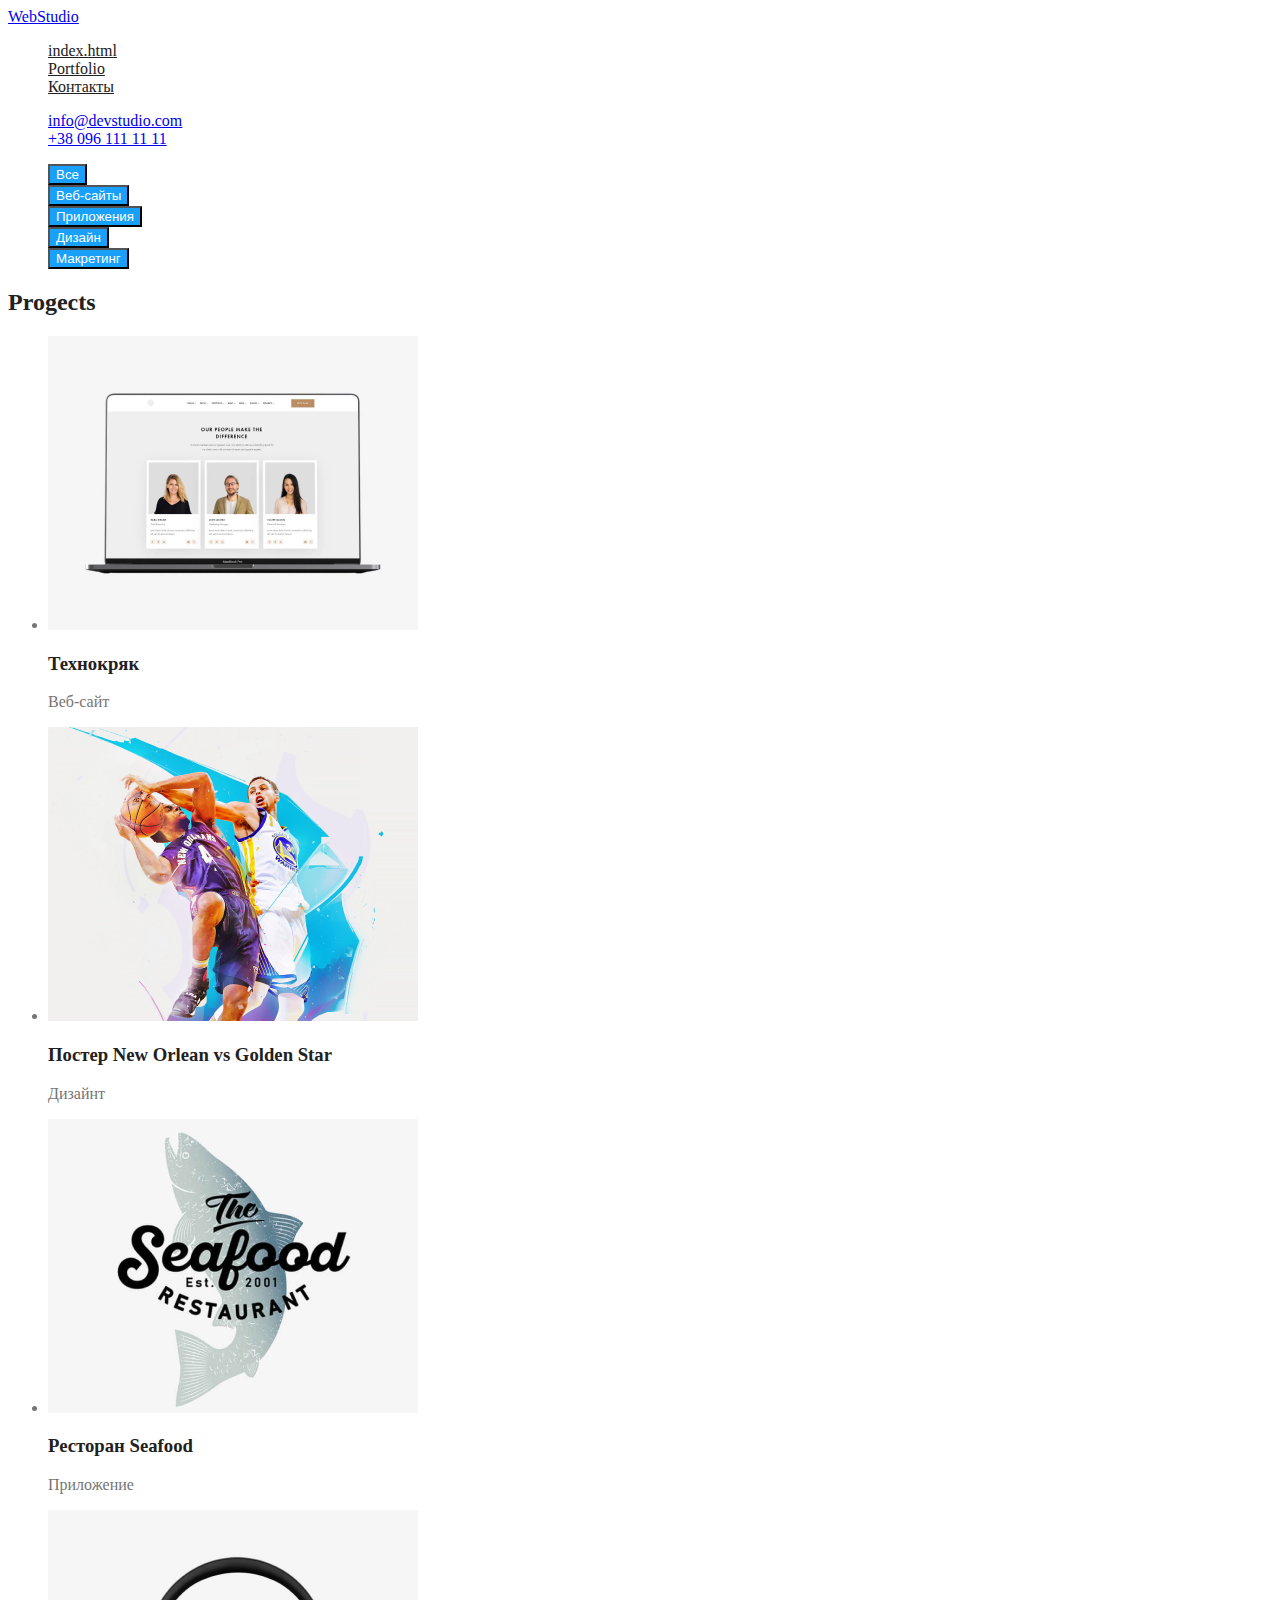
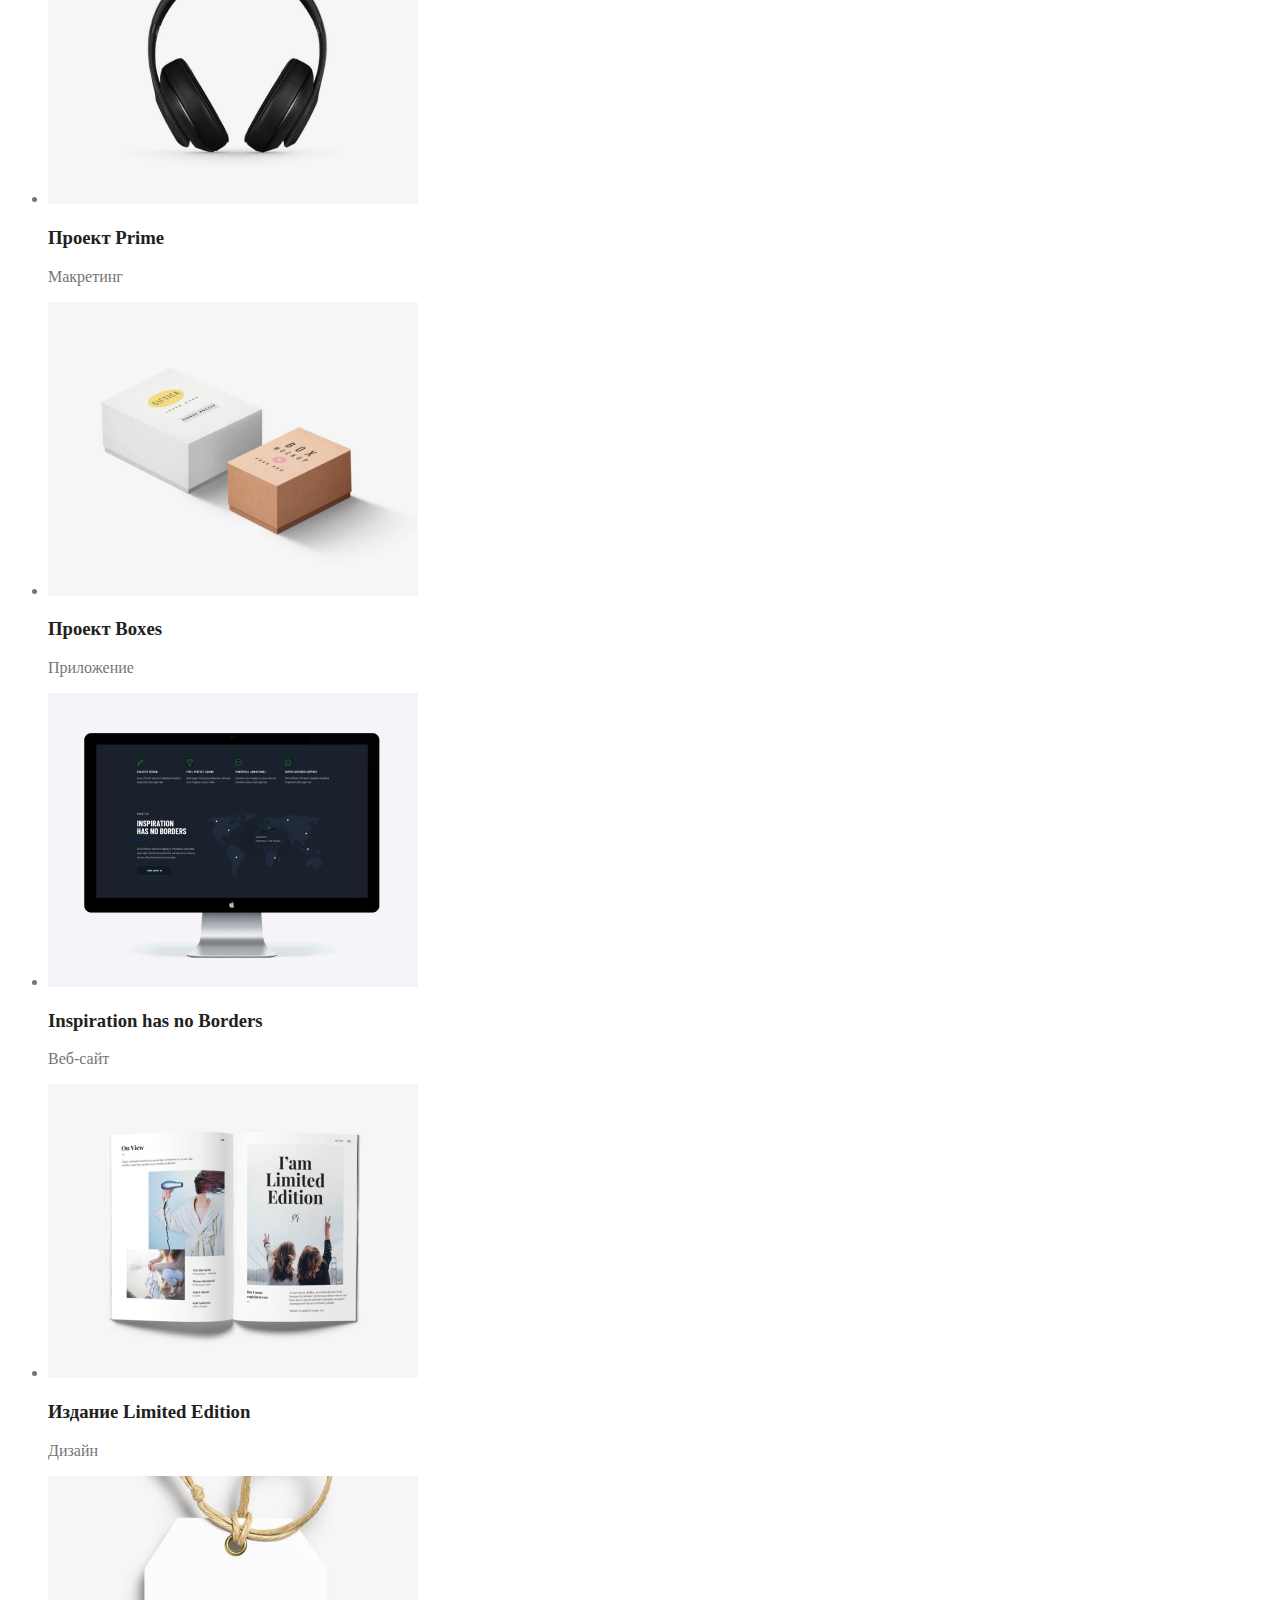
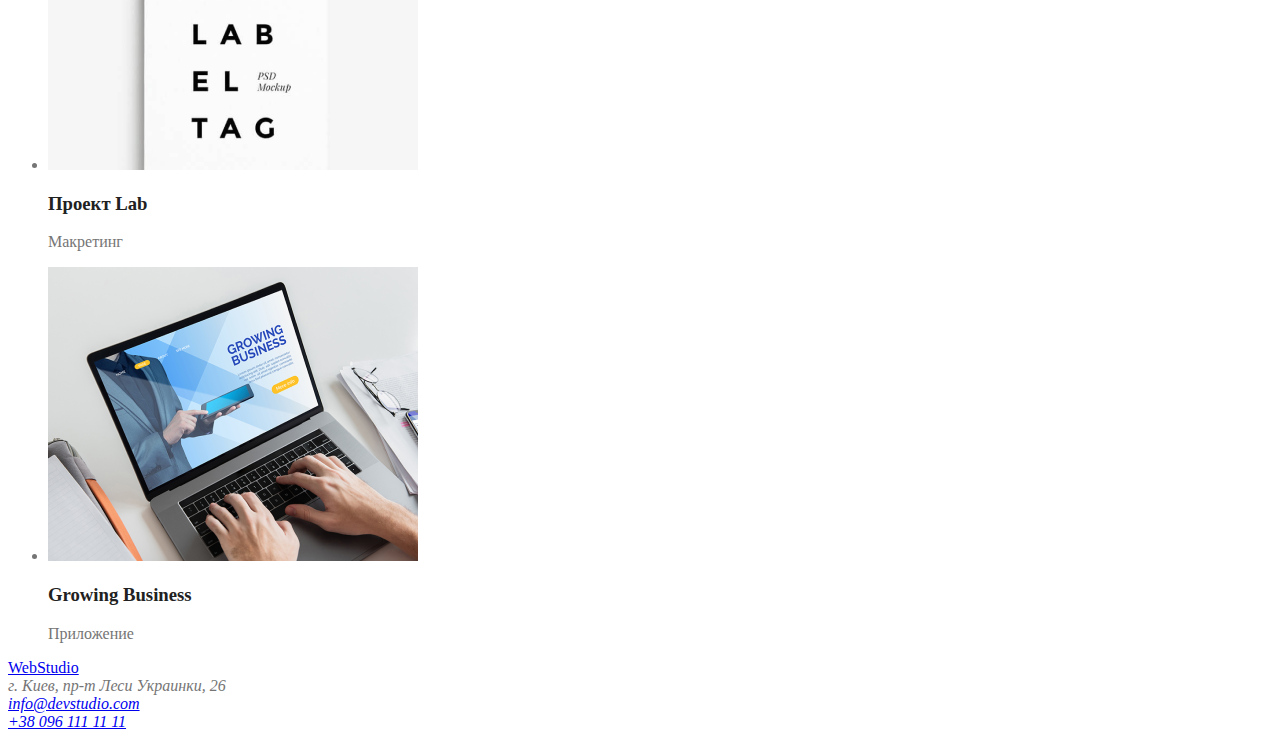
==== portfolio.html @ 929a91f0 "adding file hmw2" ====
<!DOCTYPE html>
<html lang="en">
<head>
    <meta charset="UTF-8">
    <meta name="viewport" content="width=device-width, initial-scale=1.0">
    <title>Document</title>
    <link rel="stylesheet" href="./css/style.css">
    
</head>
<body>
    <header>
        <nav>
            <a href="https://allakozakova.github.io/homework-02-html-css/">WebStudio</a>
        <ul class="site-nav list">
            <li>
                 <a href="./index.html"class="link">index.html</a></li>
            <li>
                <a href="./portfolio.html" class="link">Portfolio</a></li>
            <li>
                <a href=""class="link">Контакты</a></li>
            </nav>
        </ul>
        <ul class="auth-nav list">
            <li>
                <a href="mailto:info@devstudio.com">info@devstudio.com</a></li>
            <li>
                <a href="tel:+380961111111">+38 096 111 11 11</a></li>
            </ul>
    </header>
    <main> 
    <section>
        <h1 hidden>Filters</h1>
        <ul class="site-nav list">
            <li><button class="button primary">Вcе</button></li>
            <li><button class="button primary">Веб-сайты</button></li>
            <li><button class="button primary">Приложения</button></li>
            <li><button class="button primary">Дизайн</button></li>
            <li><button class="button primary">Макретинг</button></li>
        </ul>
    </section>
    <section class="section">
        <h2 class="section-title">Progects</h2>
        <ul class="feature-list">
            
            <li>
                <img src="images/img.png" alt="Веб-сайт" width="370">
                <h3 class="title">Технокряк</h3>
                <p class="p-style">Веб-сайт</p>
            </li>
            <li>
                <img src="images/img (1).png" alt="Дизайн" width="370">
                <h3 class="title">Постер New Orlean vs Golden Star</h3>
                <p class="p-style">Дизайнт</p>
            </li>
            <li>
                <img src="images/img (2).png" alt="Приложение" width="370">
                <h3 class="title">Ресторан Seafood</h3>
                <p class="p-style">Приложение</p>
            </li>
            <li>
                <img src="images/img (3).png" alt="Макретинг" width="370">
                <h3 class="title">Проект Prime</h3>
                <p class="p-style">Макретинг</p>
            </li><li>
                <img src="images/img (4).png" alt="Приложение" width="370">
                <h3 class="title">Проект Boxes</h3>
                <p class="p-style">Приложение</p>
            </li><li>
                <img src="images/img (5).png" alt="Веб-сайт" width="370">
                <h3 class="title">Inspiration has no Borders</h3>
                <p class="p-style">Веб-сайт</p>
            </li>
            <li>
                <img src="images/img (6).png" alt="Дизайн" width="370">
                <h3 class="title">Издание Limited Edition</h3>
                <p class="p-style">Дизайн</p>
            </li><li>
                <img src="images/img (7).png" alt="Макретинг" width="370">
                <h3 class="title">Проект Lab</h3>
                <p class="p-style">Макретинг</p>
            </li>
            <li>
                <img src="images/img (8).png" alt="Приложение" width="370">
                <h3 class="title">Growing Business</h3>
                <p class="p-style">Приложение</p>
            </li>
        </ul>
    </section>
</main>
<footer>
    <a href="/">WebStudio</a>
    <address>
      г. Киев, пр-т Леси Украинки, 26 <br> 
      <a href="mailto:info@devstudio.com">info@devstudio.com</a> <br>
      <a href="tel:+380961111111">+38 096 111 11 11</a>
    </address>
  </footer>
</body>
</html>

</section>
    </main>
    </body>
---- css/style.css ----
:root{
    --primary-text-color:#757575;
    --title-text-color:#212121;
    --accent-color:#18a0fb;
    --primary-white-color:#ffffff;
}
body{
    position: relative;
    width: 1600px;
    height: 2349px;
    background-color: var(--primary-white-color);
    color: var(--primary-text-color);
}
.logo{
    color: var(--title-text-color);
 }
 .logo:hover{
     color: var(--accent-color);
 }
.list{
    list-style: none;
}
.title{
    color: var(--title-text-color);
}
.p-style{
    color: var(--primary-text-color)
}
.site-nav .link{
    color:var(--title-text-color);
 }
 .site-nav .link:hover,
 .site-nav .link:focus{
color:var(--accent-color);
 }
 .site-nav .link.current{
   color: var(--accent-color);  
 }
 .auth-nav .link:none;
 .hero-title,.features-title,.work-title{
     color:var(--title-text-color);
 }
 .section-title{
     color:var(--title-text-color);
 }
 .feature-list.title{
color: var(--title-text-color);
 }
 .hero-title{
     color:var(--title-text-color);
 }
 .button{
     color: var(--title-text-color);
     background-color: var(--primary-white-color);

 }
 .button.primary{
     color: var(--primary-white-color);
     background-color: var(--accent-color);
}
.button.secondary{
    color: var(--accent-color);
    background-color: var(--primary-white-color);
}
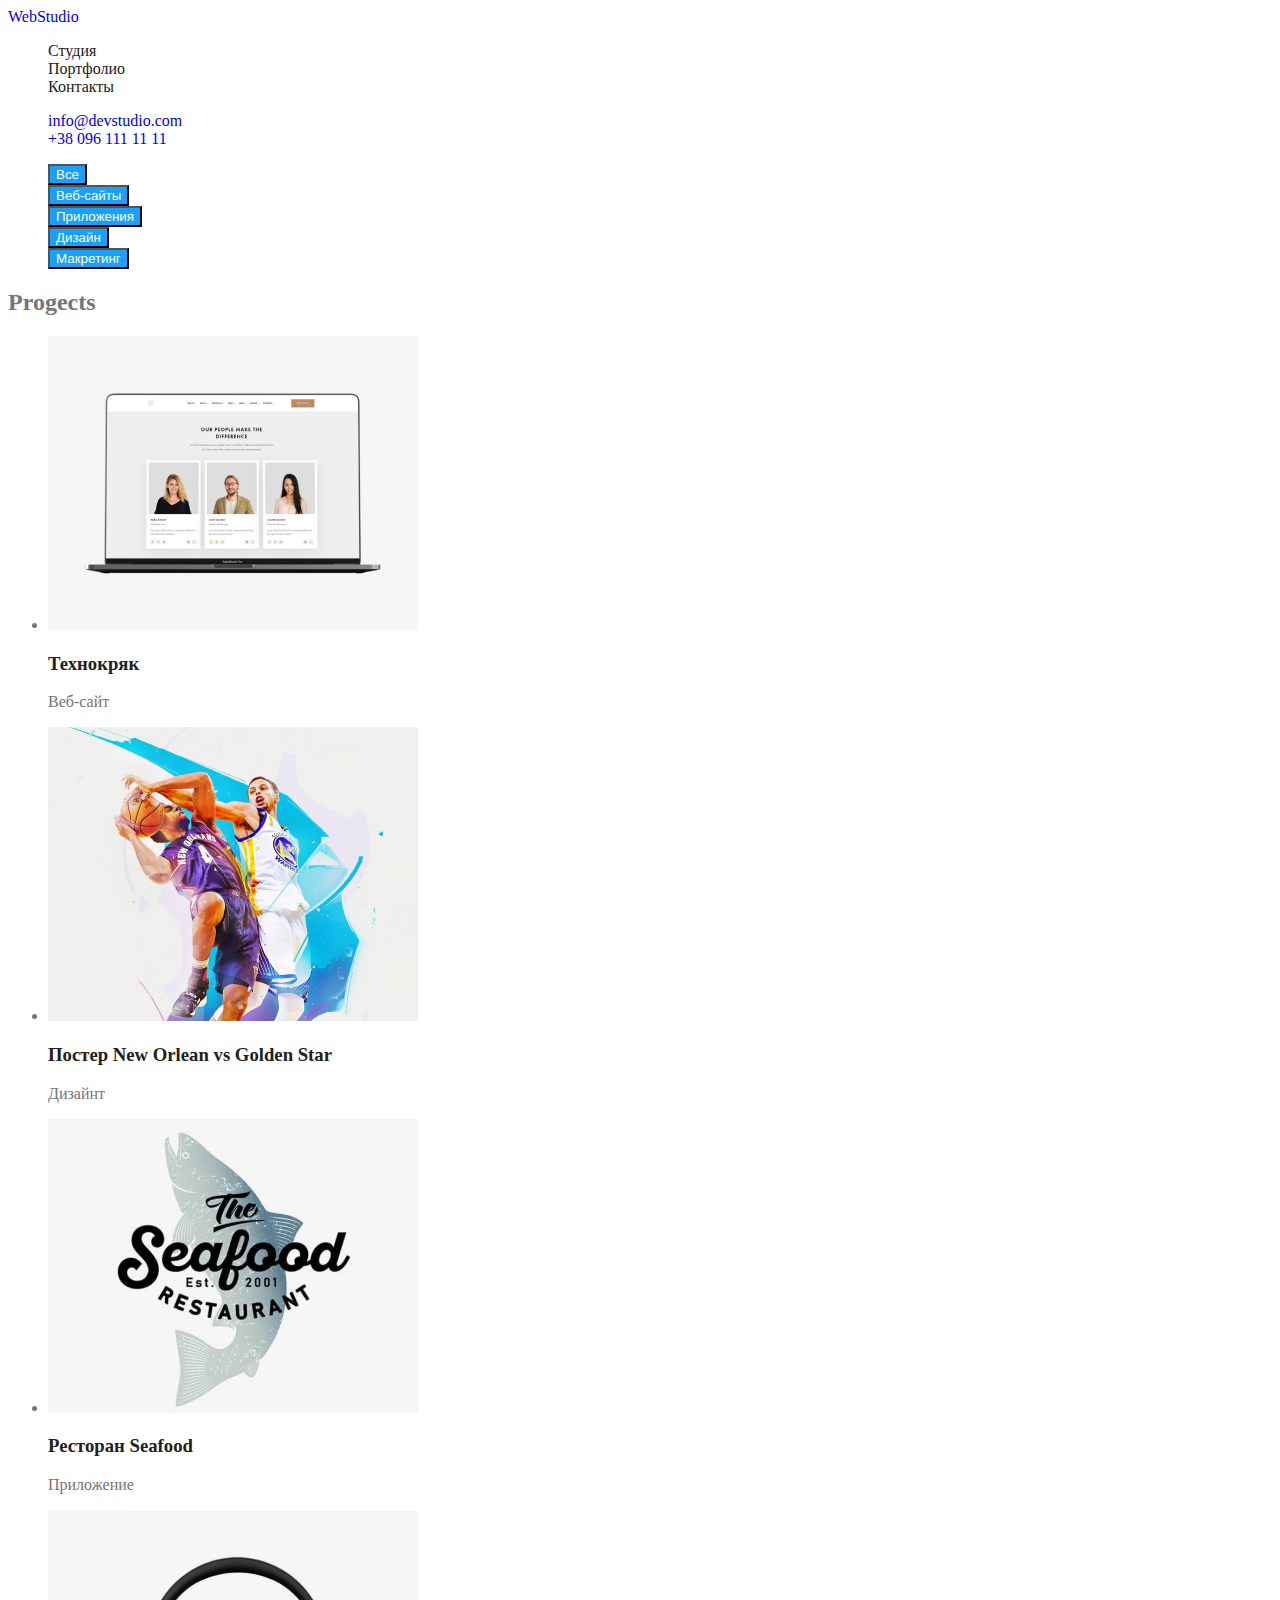
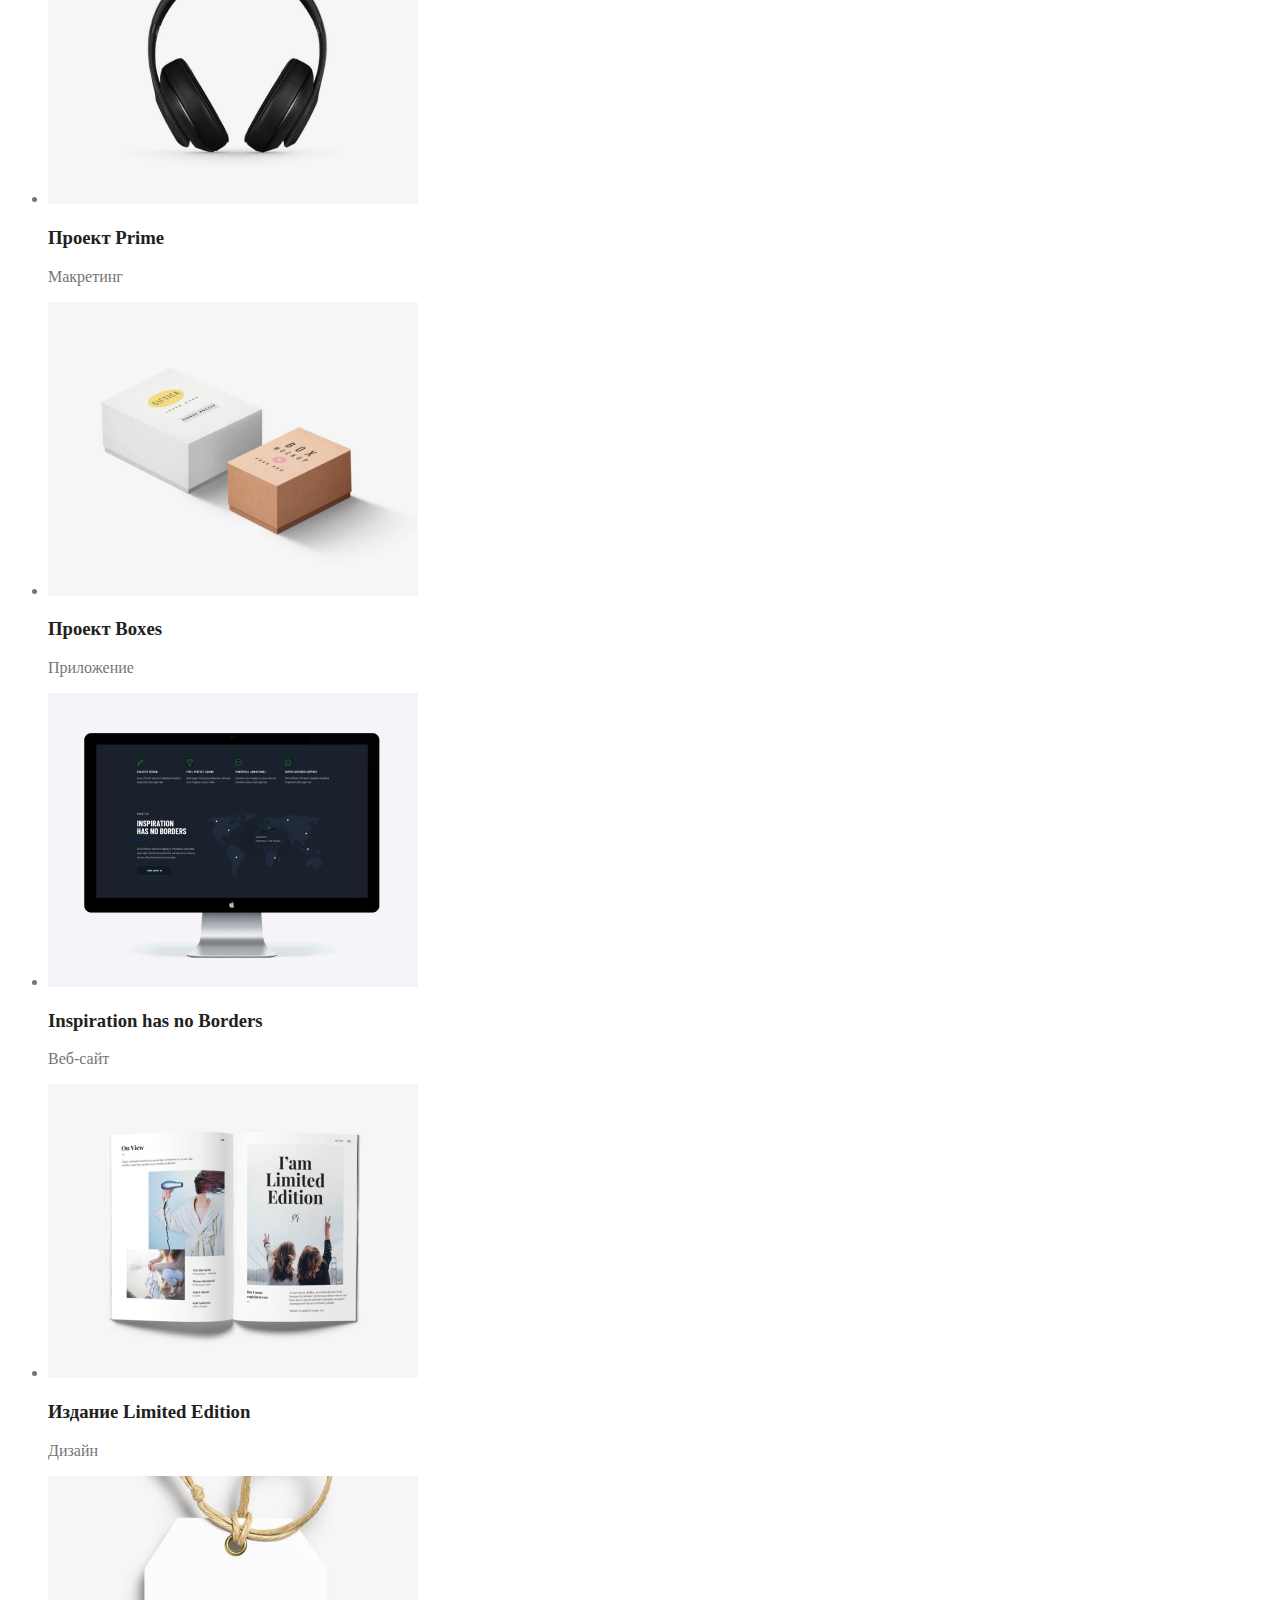
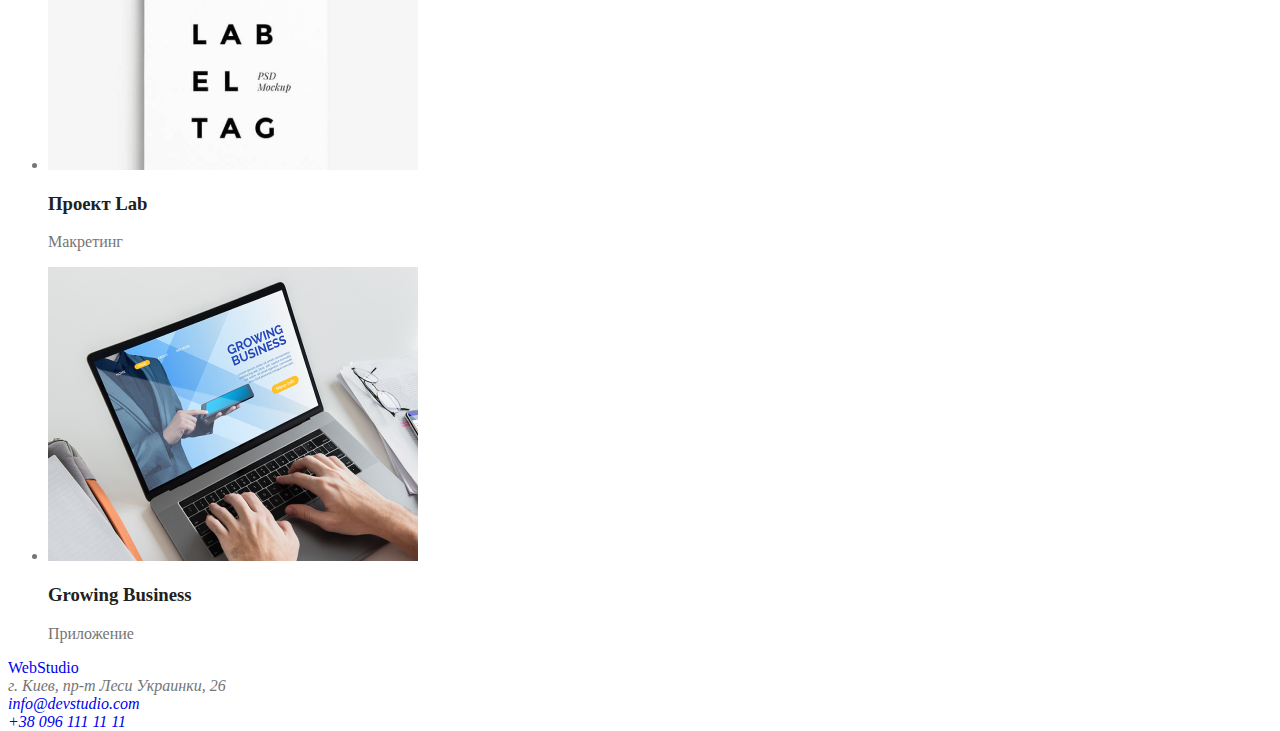
==== commit 71507bc8: "corr error" ====
--- a/portfolio.html
+++ b/portfolio.html
@@ -13,9 +13,9 @@
             <a href="https://allakozakova.github.io/homework-02-html-css/">WebStudio</a>
         <ul class="site-nav list">
             <li>
-                 <a href="./index.html"class="link">index.html</a></li>
+                 <a href="./index.html"class="link">Студия</a></li>
             <li>
-                <a href="./portfolio.html" class="link">Portfolio</a></li>
+                <a href="./portfolio.html" class="link">Портфолио</a></li>
             <li>
                 <a href=""class="link">Контакты</a></li>
             </nav>
--- a/css/style.css
+++ b/css/style.css
@@ -1,64 +1,66 @@
-:root{
-    --primary-text-color:#757575;
-    --title-text-color:#212121;
-    --accent-color:#18a0fb;
-    --primary-white-color:#ffffff;
+:root {
+  --primary-text-color: #757575;
+  --title-text-color: #212121;
+  --accent-color: #18a0fb;
+  --primary-white-color: #ffffff;
 }
-body{
-    position: relative;
-    width: 1600px;
-    height: 2349px;
-    background-color: var(--primary-white-color);
-    color: var(--primary-text-color);
+body {
+  position: relative;
+  width: 1600px;
+  height: 2349px;
+  background-color: var(--primary-white-color);
+  color: var(--primary-text-color);
 }
-.logo{
-    color: var(--title-text-color);
- }
- .logo:hover{
-     color: var(--accent-color);
- }
-.list{
-    list-style: none;
+.logo {
+  color: var(--title-text-color);
 }
-.title{
-    color: var(--title-text-color);
+.logo:hover {
+  color: var(--accent-color);
 }
-.p-style{
-    color: var(--primary-text-color)
+.list {
+  list-style: none;
 }
-.site-nav .link{
-    color:var(--title-text-color);
- }
- .site-nav .link:hover,
- .site-nav .link:focus{
-color:var(--accent-color);
- }
- .site-nav .link.current{
-   color: var(--accent-color);  
- }
- .auth-nav .link:none;
- .hero-title,.features-title,.work-title{
-     color:var(--title-text-color);
- }
- .section-title{
-     color:var(--title-text-color);
- }
- .feature-list.title{
-color: var(--title-text-color);
- }
- .hero-title{
-     color:var(--title-text-color);
- }
- .button{
-     color: var(--title-text-color);
-     background-color: var(--primary-white-color);
-
- }
- .button.primary{
-     color: var(--primary-white-color);
-     background-color: var(--accent-color);
+.title {
+  color: var(--title-text-color);
 }
-.button.secondary{
-    color: var(--accent-color);
-    background-color: var(--primary-white-color);
-}+.p-style {
+  color: var(--primary-text-color);
+}
+.site-nav .link {
+  color: var(--title-text-color);
+}
+.site-nav .link:hover,
+.site-nav .link:focus {
+  color: var(--accent-color);
+}
+.site-nav .link.current {
+  color: var(--accent-color);
+}
+.auth-nav.link: none;
+.link .hero-title,
+.features-title,
+.work-title;
+.section-title {
+  color: var(--title-text-color);
+}
+.feature-list.title {
+  color: var(--title-text-color);
+}
+.hero-title {
+  color: var(--title-text-color);
+}
+.button {
+  color: var(--title-text-color);
+  background-color: var(--primary-white-color);
+}
+.button.primary {
+  color: var(--primary-white-color);
+  background-color: var(--accent-color);
+}
+.button.secondary {
+  color: var(--accent-color);
+  background-color: var(--primary-white-color);
+}
+a {
+  text-decoration: none;
+}
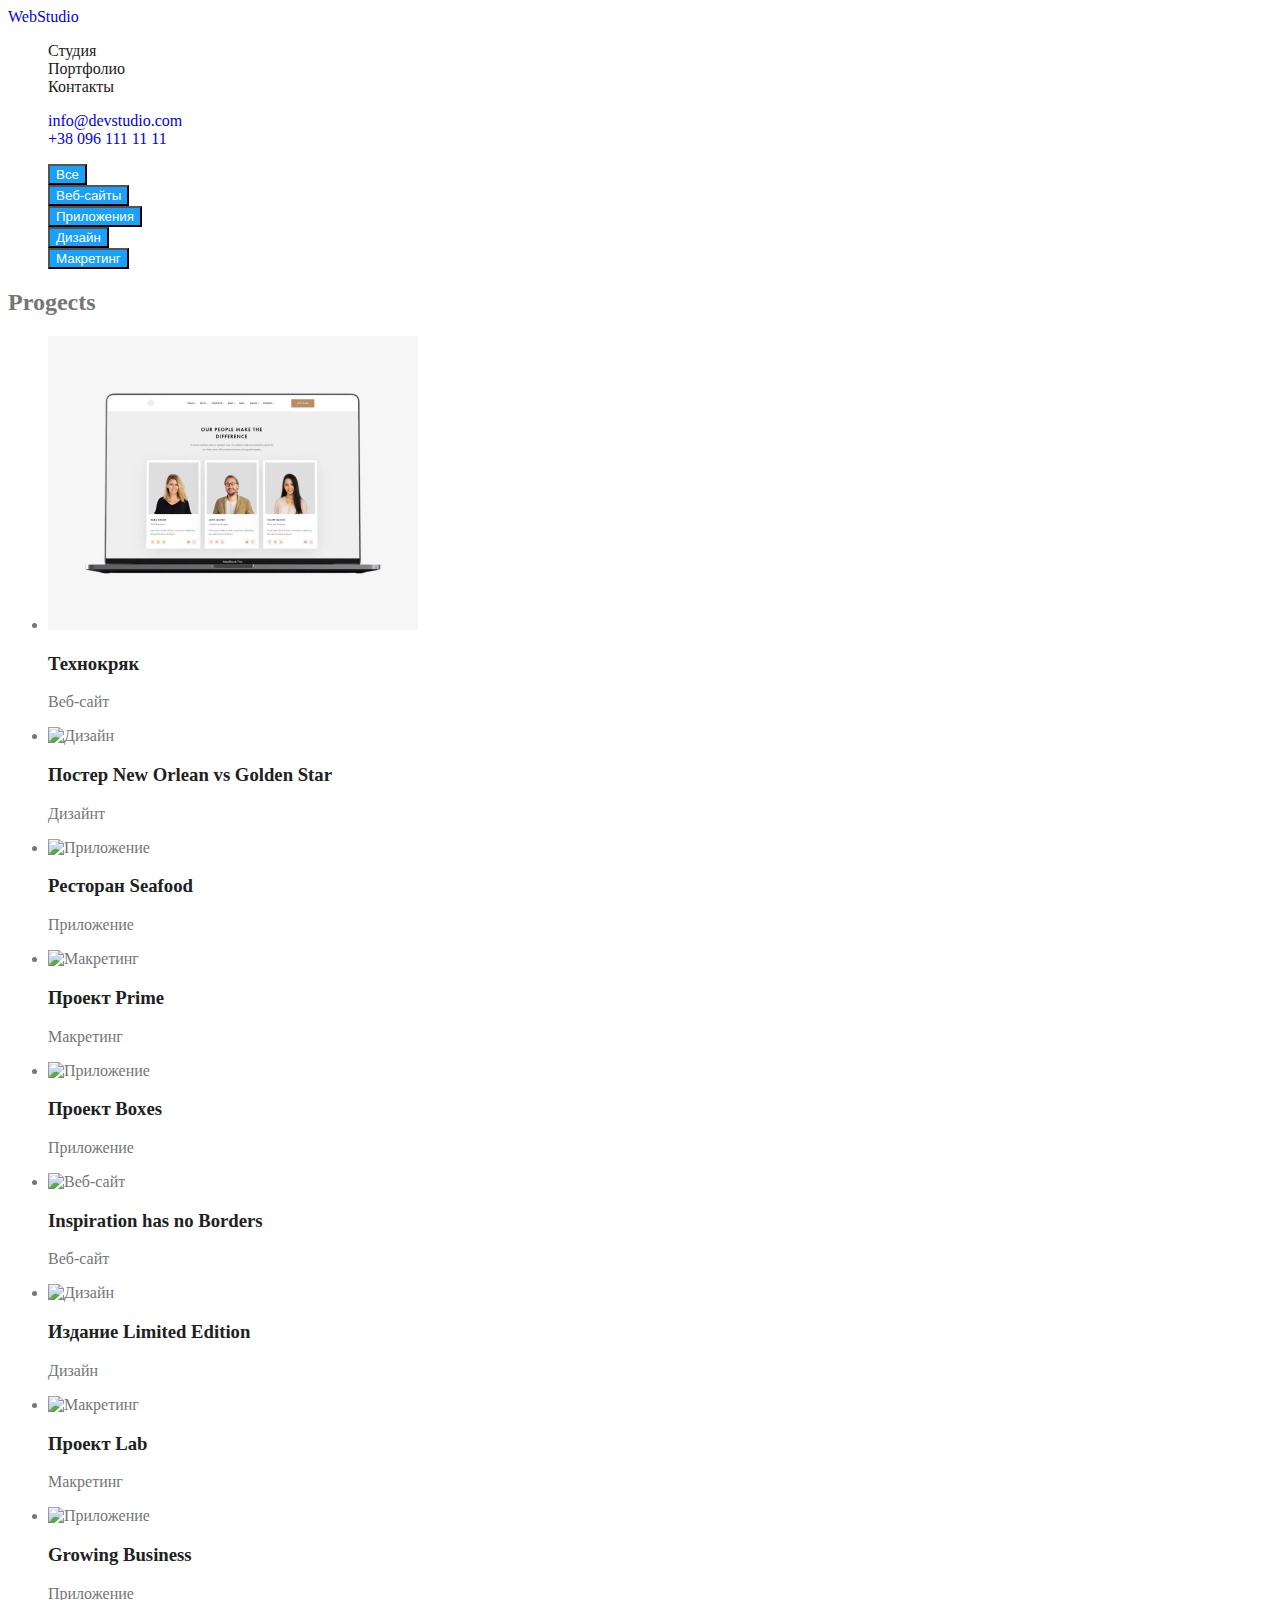
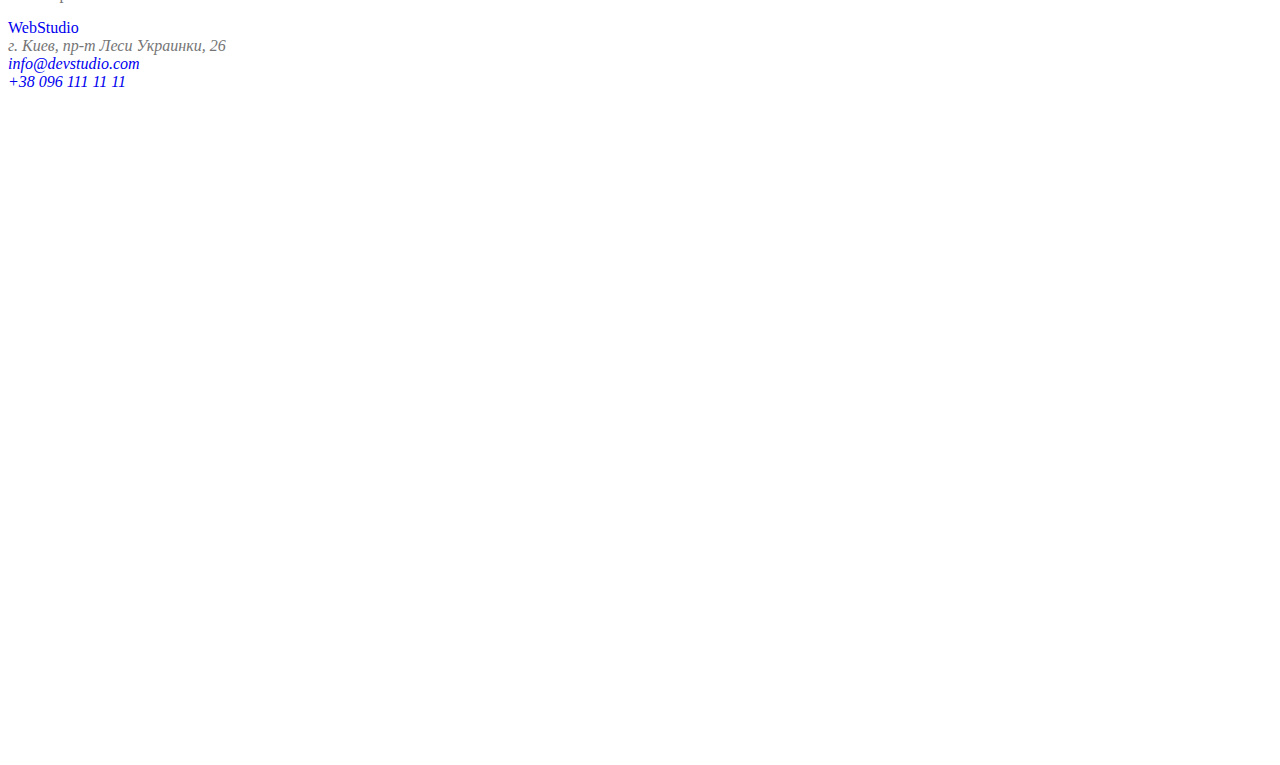
==== commit 044b0371: "error" ====
--- a/portfolio.html
+++ b/portfolio.html
@@ -13,13 +13,13 @@
             <a href="https://allakozakova.github.io/homework-02-html-css/">WebStudio</a>
         <ul class="site-nav list">
             <li>
-                 <a href="./index.html"class="link">Студия</a></li>
+                 <a href="./index.html" class="link">Студия</a></li>
             <li>
                 <a href="./portfolio.html" class="link">Портфолио</a></li>
             <li>
-                <a href=""class="link">Контакты</a></li>
-            </nav>
+                <a href="" class="link">Контакты</a></li>
         </ul>
+        </nav>
         <ul class="auth-nav list">
             <li>
                 <a href="mailto:info@devstudio.com">info@devstudio.com</a></li>
@@ -48,39 +48,39 @@
                 <p class="p-style">Веб-сайт</p>
             </li>
             <li>
-                <img src="images/img (1).png" alt="Дизайн" width="370">
+                <img src="images/img(1).png" alt="Дизайн" width="370">
                 <h3 class="title">Постер New Orlean vs Golden Star</h3>
                 <p class="p-style">Дизайнт</p>
             </li>
             <li>
-                <img src="images/img (2).png" alt="Приложение" width="370">
+                <img src="images/img(2).png" alt="Приложение" width="370">
                 <h3 class="title">Ресторан Seafood</h3>
                 <p class="p-style">Приложение</p>
             </li>
             <li>
-                <img src="images/img (3).png" alt="Макретинг" width="370">
+                <img src="images/img(3).png" alt="Макретинг" width="370">
                 <h3 class="title">Проект Prime</h3>
                 <p class="p-style">Макретинг</p>
             </li><li>
-                <img src="images/img (4).png" alt="Приложение" width="370">
+                <img src="images/img(4).png" alt="Приложение" width="370">
                 <h3 class="title">Проект Boxes</h3>
                 <p class="p-style">Приложение</p>
             </li><li>
-                <img src="images/img (5).png" alt="Веб-сайт" width="370">
+                <img src="images/img(5).png" alt="Веб-сайт" width="370">
                 <h3 class="title">Inspiration has no Borders</h3>
                 <p class="p-style">Веб-сайт</p>
             </li>
             <li>
-                <img src="images/img (6).png" alt="Дизайн" width="370">
+                <img src="images/img(6).png" alt="Дизайн" width="370">
                 <h3 class="title">Издание Limited Edition</h3>
                 <p class="p-style">Дизайн</p>
             </li><li>
-                <img src="images/img (7).png" alt="Макретинг" width="370">
+                <img src="images/img(7).png" alt="Макретинг" width="370">
                 <h3 class="title">Проект Lab</h3>
                 <p class="p-style">Макретинг</p>
             </li>
             <li>
-                <img src="images/img (8).png" alt="Приложение" width="370">
+                <img src="images/img(8).png" alt="Приложение" width="370">
                 <h3 class="title">Growing Business</h3>
                 <p class="p-style">Приложение</p>
             </li>
@@ -98,6 +98,3 @@
 </body>
 </html>
 
-</section>
-    </main>
-    </body>--- a/css/style.css
+++ b/css/style.css
@@ -39,7 +39,7 @@
 .auth-nav.link: none;
 .link .hero-title,
 .features-title,
-.work-title;
+.work-title,
 .section-title {
   color: var(--title-text-color);
 }
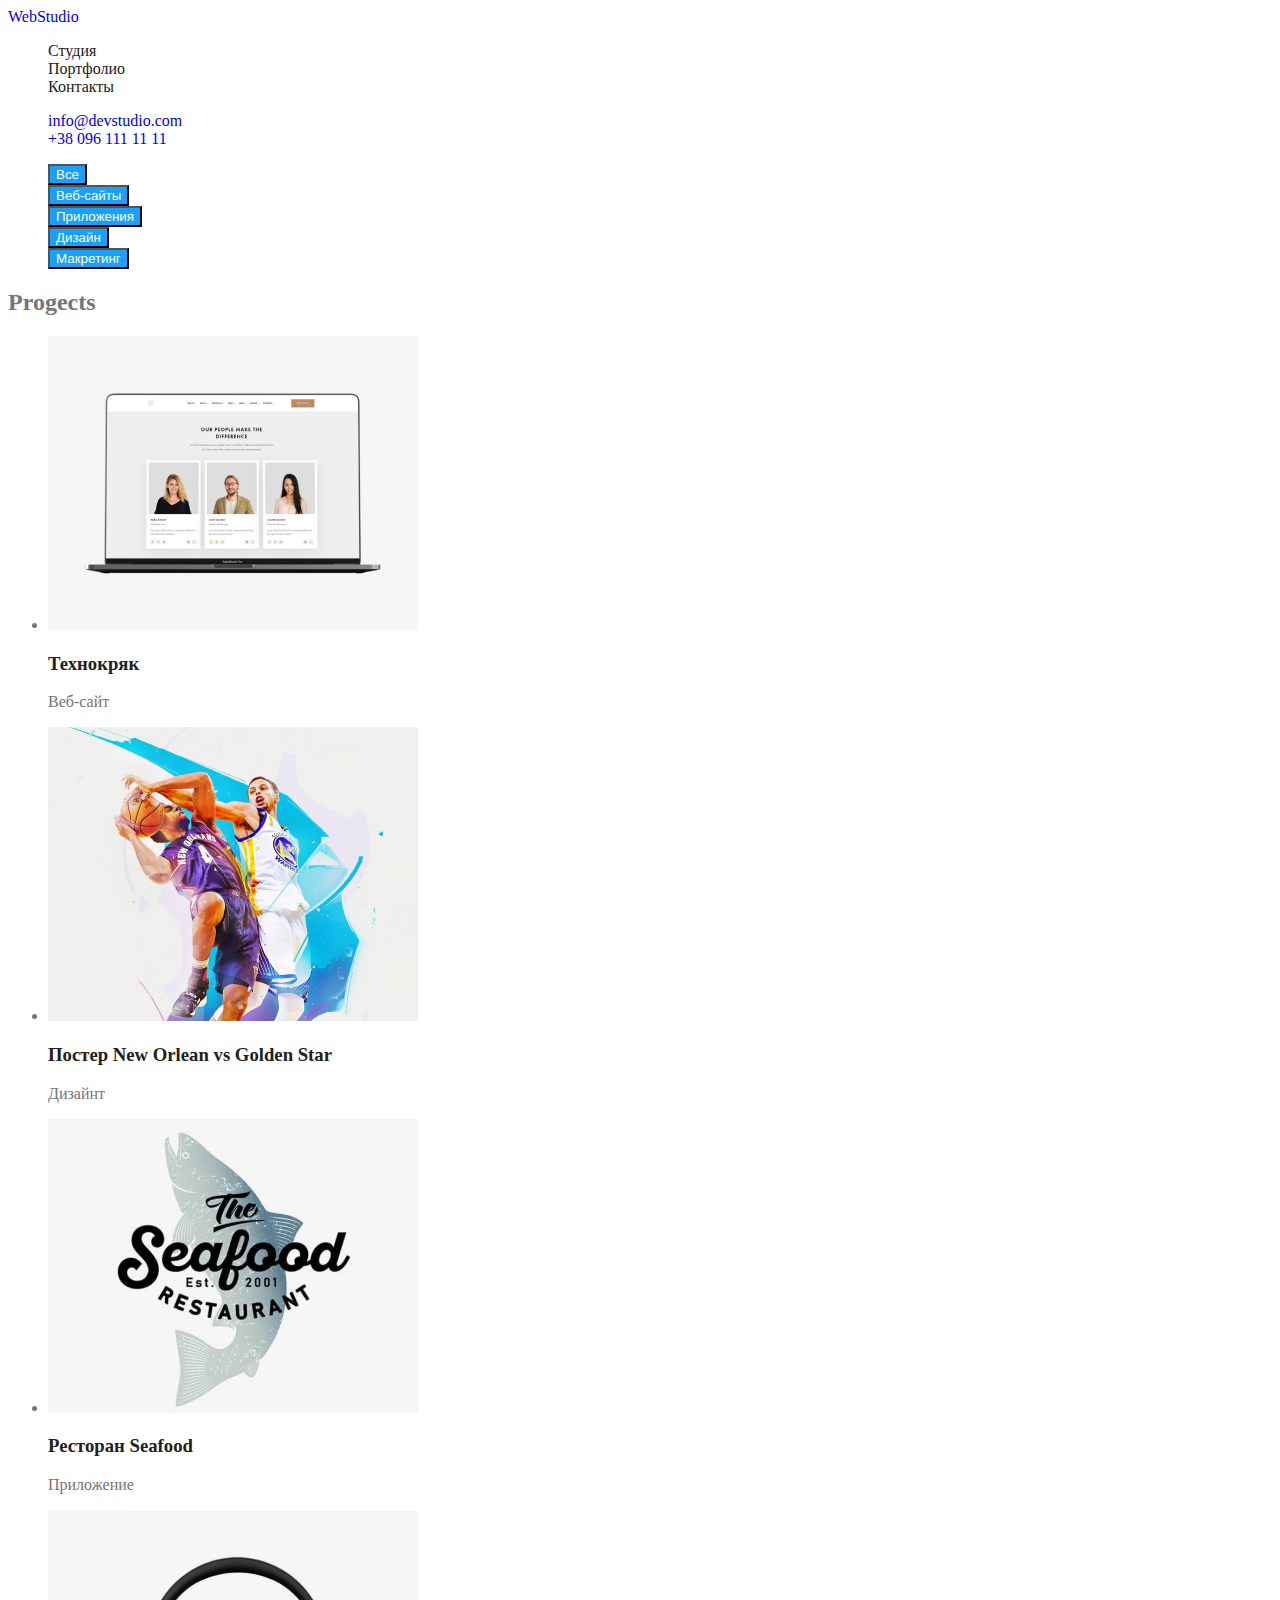
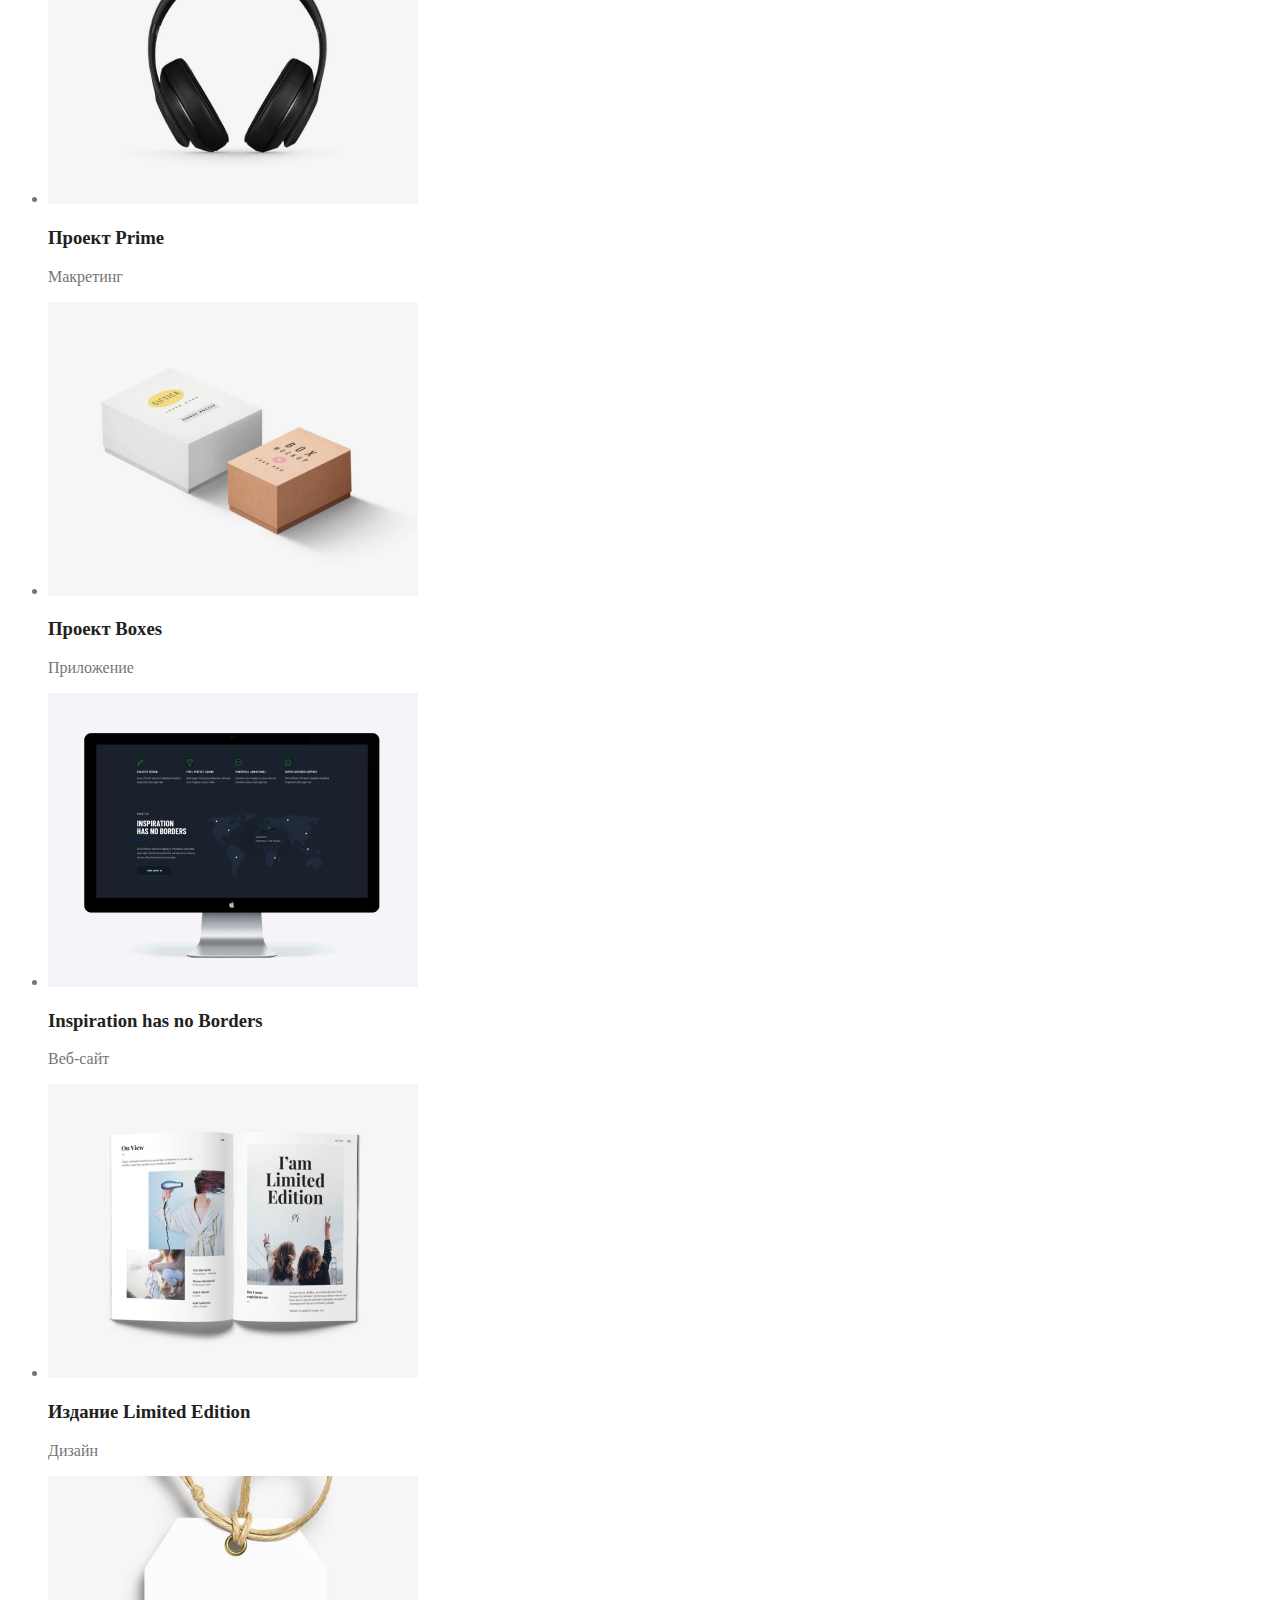
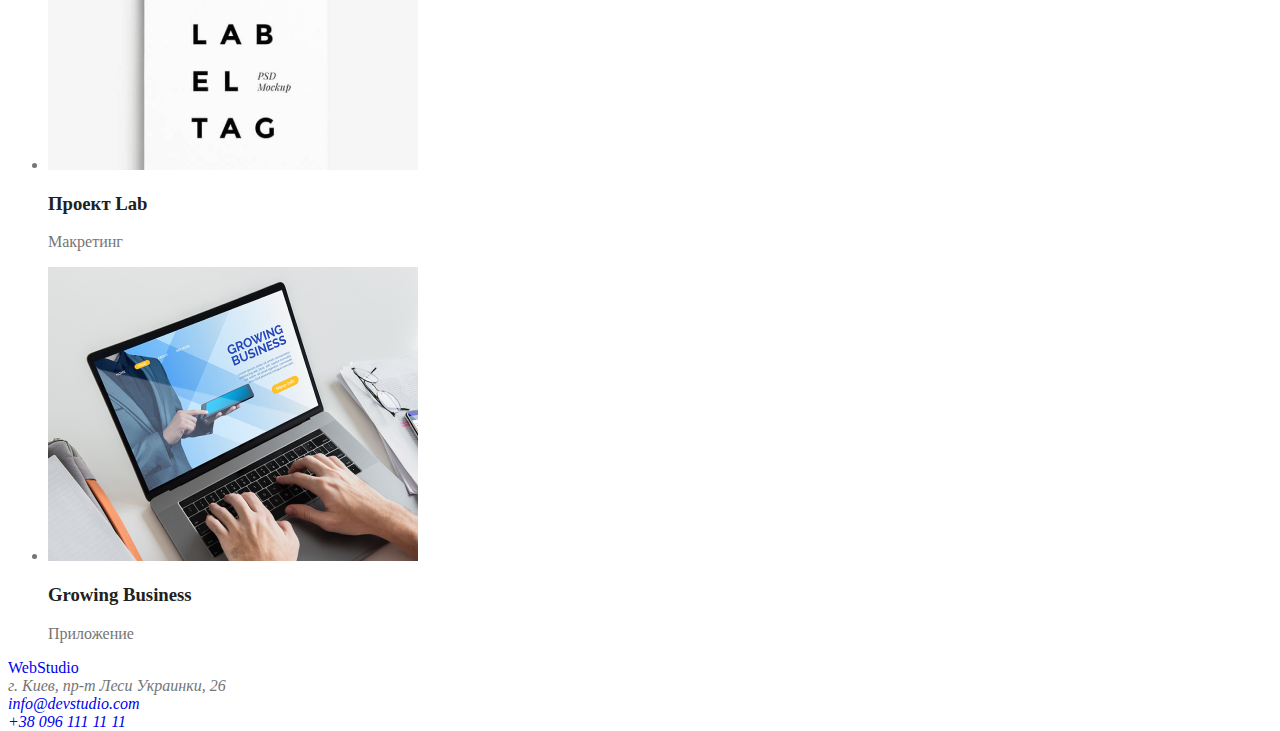
==== commit 95b0ffa5: "class container" ====
--- a/portfolio.html
+++ b/portfolio.html
@@ -48,39 +48,39 @@
                 <p class="p-style">Веб-сайт</p>
             </li>
             <li>
-                <img src="images/img(1).png" alt="Дизайн" width="370">
+                <img src="images/img (1).png" alt="Дизайн" width="370">
                 <h3 class="title">Постер New Orlean vs Golden Star</h3>
                 <p class="p-style">Дизайнт</p>
             </li>
             <li>
-                <img src="images/img(2).png" alt="Приложение" width="370">
+                <img src="images/img (2).png" alt="Приложение" width="370">
                 <h3 class="title">Ресторан Seafood</h3>
                 <p class="p-style">Приложение</p>
             </li>
             <li>
-                <img src="images/img(3).png" alt="Макретинг" width="370">
+                <img src="images/img (3).png" alt="Макретинг" width="370">
                 <h3 class="title">Проект Prime</h3>
                 <p class="p-style">Макретинг</p>
             </li><li>
-                <img src="images/img(4).png" alt="Приложение" width="370">
+                <img src="images/img (4).png" alt="Приложение" width="370">
                 <h3 class="title">Проект Boxes</h3>
                 <p class="p-style">Приложение</p>
             </li><li>
-                <img src="images/img(5).png" alt="Веб-сайт" width="370">
+                <img src="images/img (5).png" alt="Веб-сайт" width="370">
                 <h3 class="title">Inspiration has no Borders</h3>
                 <p class="p-style">Веб-сайт</p>
             </li>
             <li>
-                <img src="images/img(6).png" alt="Дизайн" width="370">
+                <img src="images/img (6).png" alt="Дизайн" width="370">
                 <h3 class="title">Издание Limited Edition</h3>
                 <p class="p-style">Дизайн</p>
             </li><li>
-                <img src="images/img(7).png" alt="Макретинг" width="370">
+                <img src="images/img (7).png" alt="Макретинг" width="370">
                 <h3 class="title">Проект Lab</h3>
                 <p class="p-style">Макретинг</p>
             </li>
             <li>
-                <img src="images/img(8).png" alt="Приложение" width="370">
+                <img src="images/img (8).png" alt="Приложение" width="370">
                 <h3 class="title">Growing Business</h3>
                 <p class="p-style">Приложение</p>
             </li>
